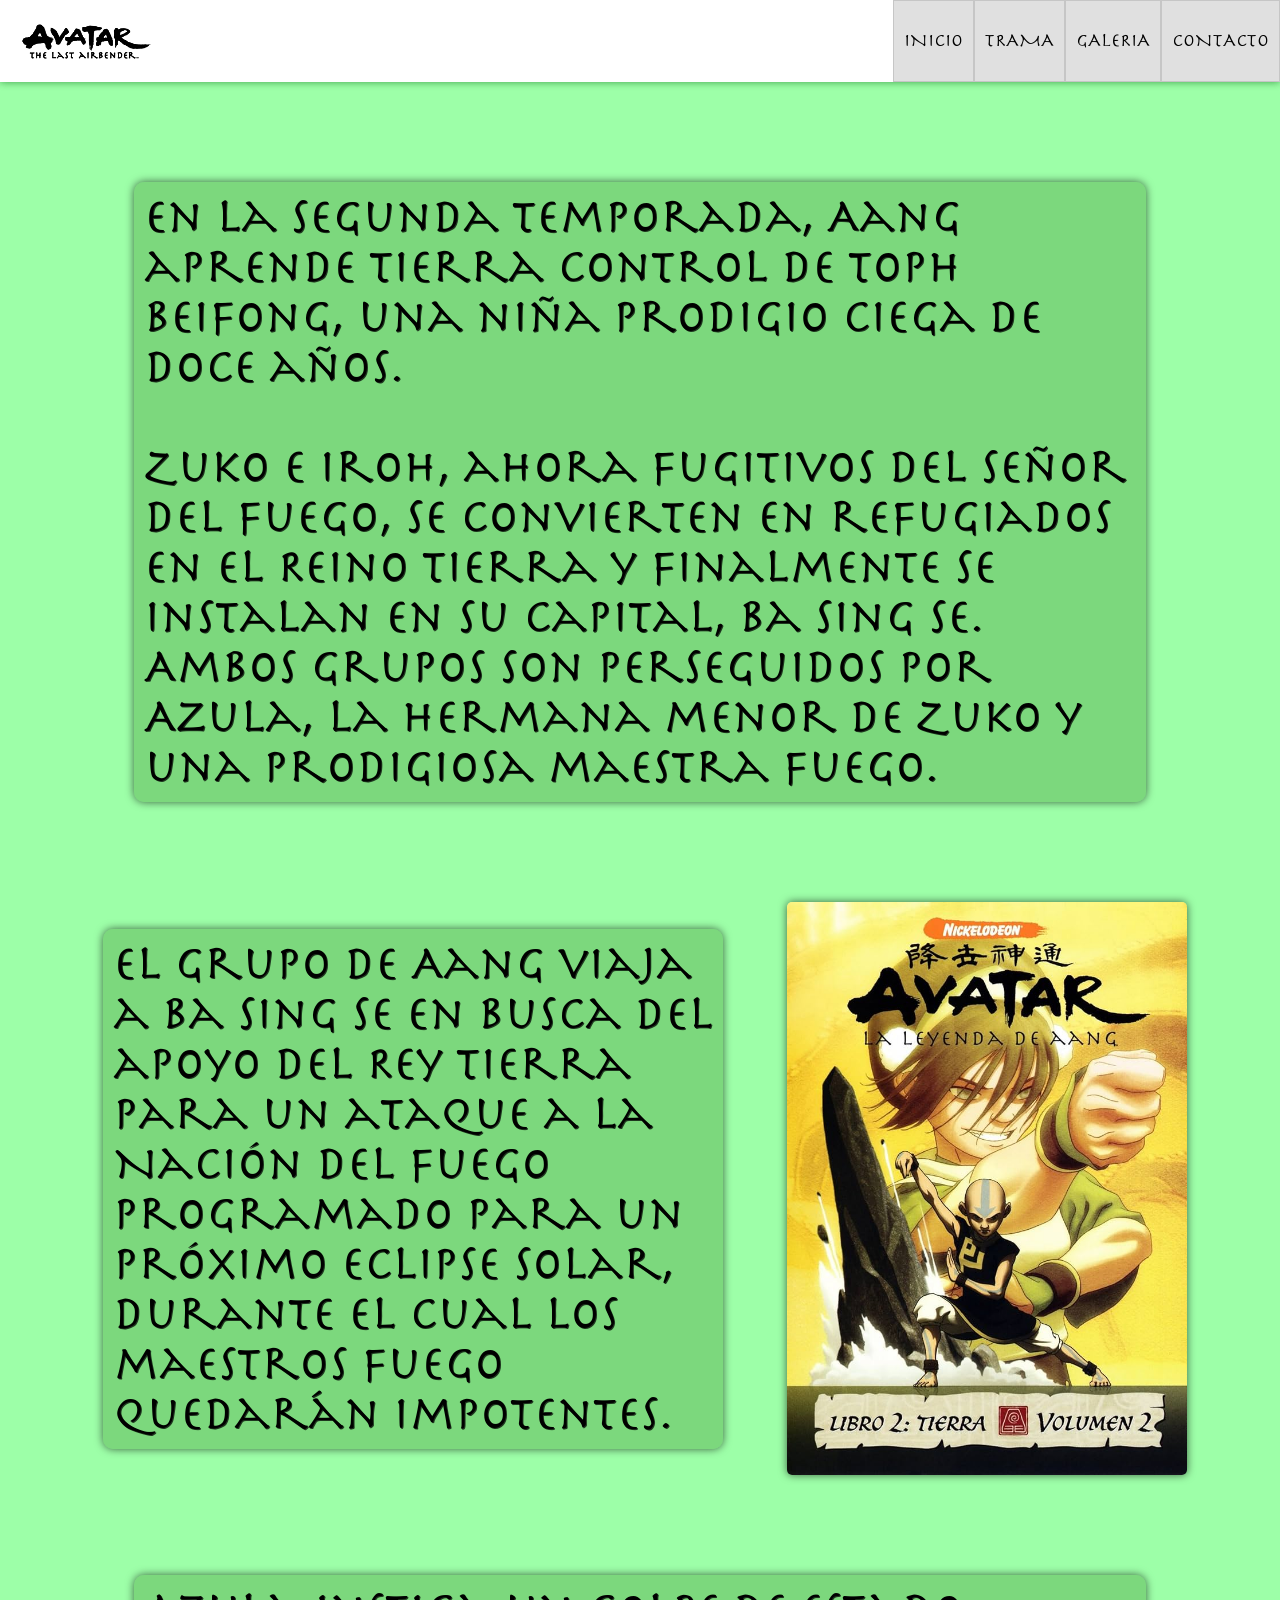
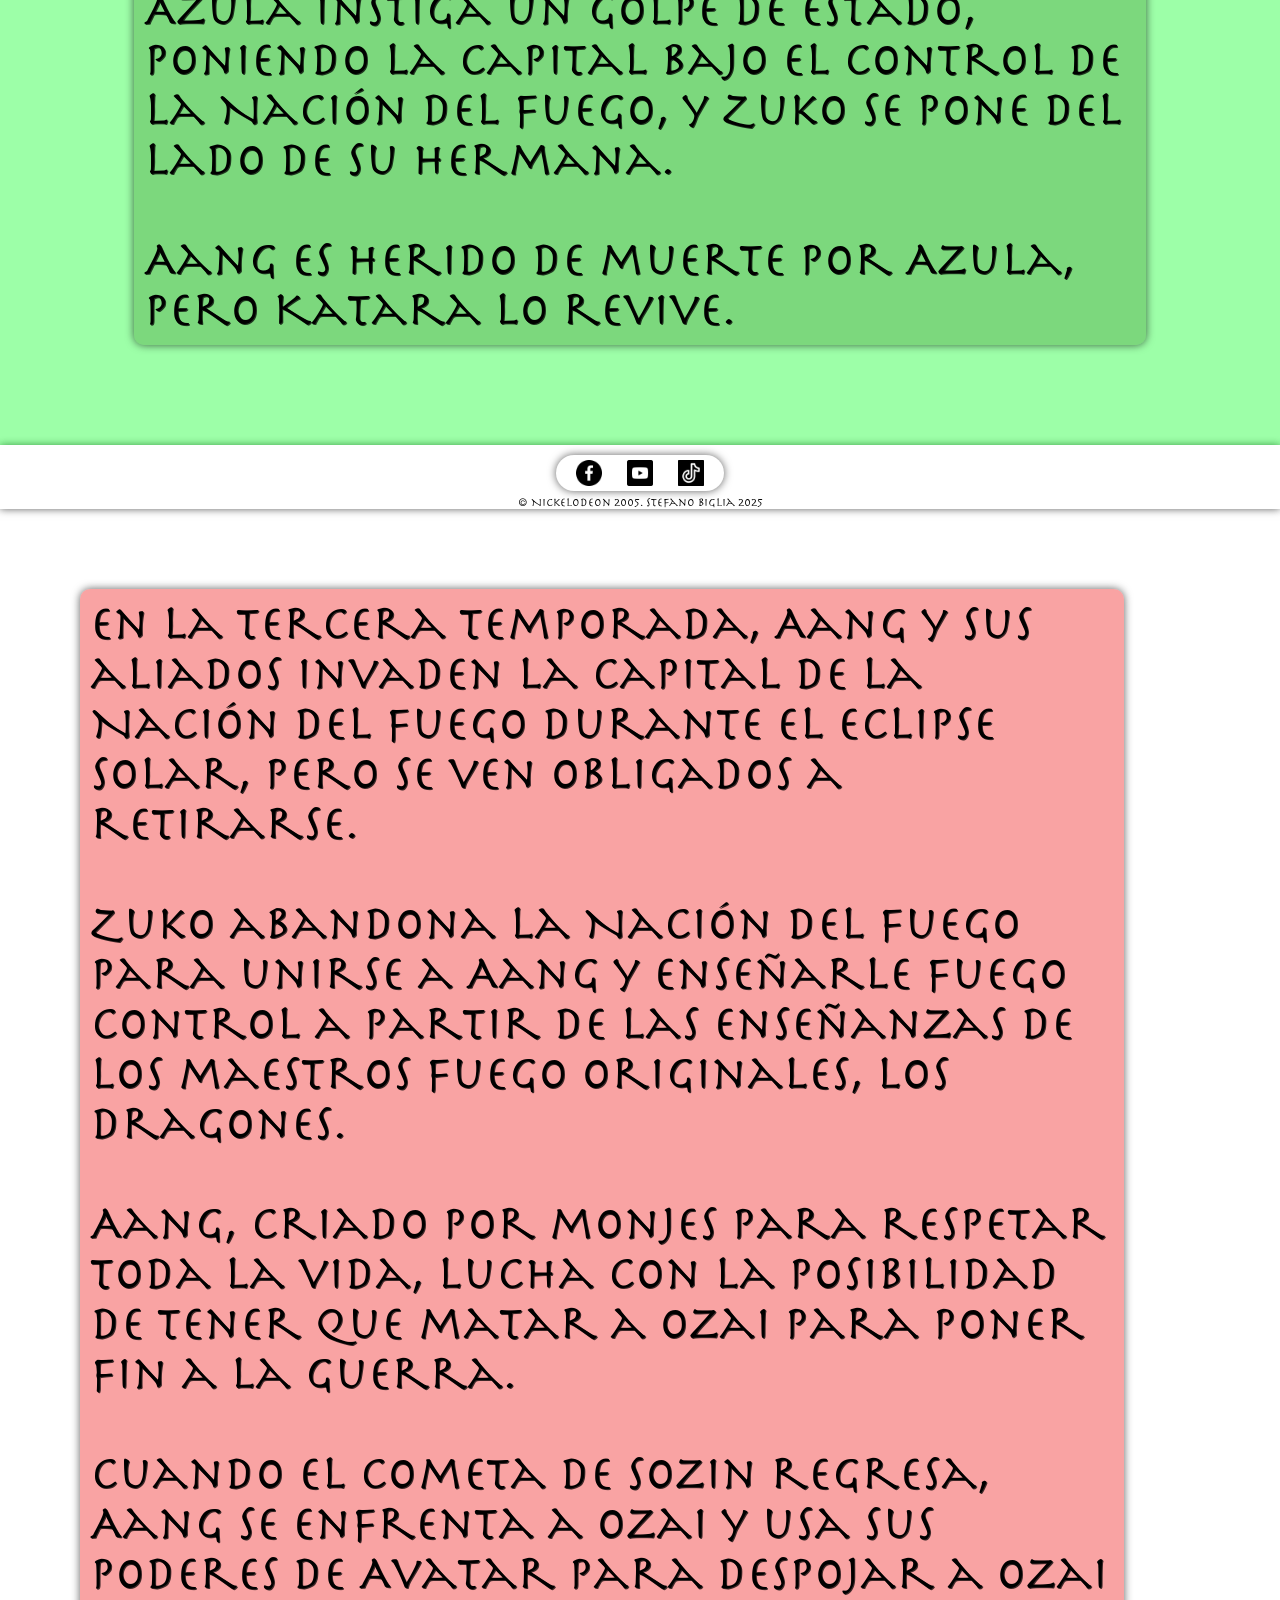
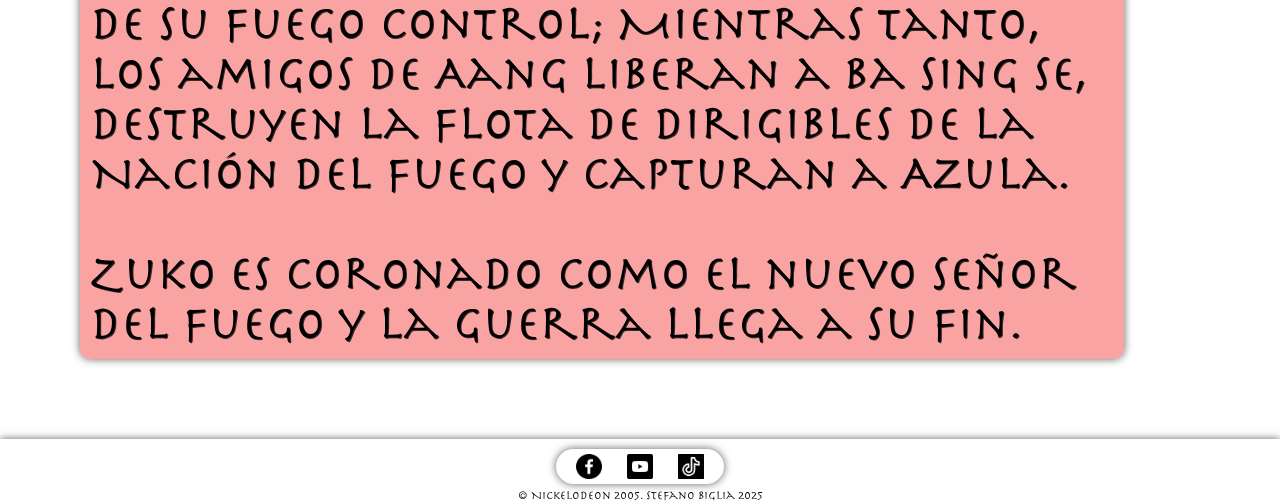
==== temporada_2.html @ 6276c15e "Commit final." ====
<!DOCTYPE html>
<html lang="en">
<head>
    <meta charset="UTF-8">
    <meta name="viewport" content="width=device-width, initial-scale=1.0">
    <title>Avatar: The Last Airbender. Sitio Web No Oficial (Temporada 2)</title>
    <link rel="stylesheet" type="text/css" href="./css/style.css"/>
    <link rel="preconnect" href="https://fonts.googleapis.com">
    <link rel="preconnect" href="https://fonts.gstatic.com" crossorigin>
    <link href="https://fonts.googleapis.com/css2?family=DM+Serif+Text:ital@0;1&display=swap" rel="stylesheet">
    <link rel="preconnect" href="https://fonts.googleapis.com">
    <link rel="preconnect" href="https://fonts.gstatic.com" crossorigin>
    <link href="https://fonts.googleapis.com/css2?family=DM+Serif+Text:ital@0;1&family=Merriweather:ital,opsz,wght@0,18..144,300..900;1,18..144,300..900&family=Tektur:wght@400..900&display=swap" rel="stylesheet">
</head>
</head>
<body>
    <header>
        <a href="index.html"><img id="imagen_logo" src="./imagenes/logo_atla.png" alt="Logo de Avatar: The Last Airbender"> </a>
        <div id="boton_hamburguesa" class="shadow_bg"><img src="./imagenes/menu_hamburguesa.png" style="height: 100%;"></div>
        <nav id="navegador_header">
            <a href="index.html"><p>INICIO</p></a>
            <a href="trama.html"><p>TRAMA</p></a>
            <a href="galeria.html"><p>GALERIA</p></a>
            <a href="contacto.html"><p>CONTACTO</p></a>
        </nav>
    </header>
    <section class="container_principal_temporada container_styles shadow bg">
        <div class="sinapsis_temporada" style="background-color: rgba(0, 255, 30, 0.386);">
            <p class="texto_sinapsis shadow_bg" style="background-color: #4397345f;">
                En la segunda temporada, Aang aprende Tierra Control de Toph Beifong, una niña prodigio ciega de doce años.<br><br>
                Zuko e Iroh, ahora fugitivos del Señor del Fuego, se convierten en refugiados en el Reino Tierra y finalmente se instalan en su capital, Ba Sing Se. Ambos grupos son perseguidos por Azula, la hermana menor de Zuko y una prodigiosa maestra Fuego.
            </p>
            <div class="container_sinapsis_imagen">
                <p class="texto_sinapsis texto_imagen shadow_bg" style="background-color: #4397345f;">
                    El grupo de Aang viaja a Ba Sing Se en busca del apoyo del Rey Tierra para un ataque a la Nación del Fuego programado para un próximo eclipse solar, durante el cual los maestros fuego quedarán impotentes.
                </p>
                <img src="./imagenes/season2 banner.jpg" class="imagen_sinapsis shadow_bg" alt="Banner de Avatar: The Last Airbender (Temporada 2)">
            </div>
            <p class="texto_sinapsis shadow_bg" style="background-color: #4397345f;">
                Azula instiga un golpe de Estado, poniendo la capital bajo el control de la Nación del Fuego, y Zuko se pone del lado de su hermana.<br><br>
                Aang es herido de muerte por Azula, pero Katara lo revive.
            </p>     
        </div>
    </section>
        <footer class="shadow_bg">
        <div id="redes_sociales_footer">
            <a href="https://www.facebook.com/avatarthelastairbenderla/?brand_redir=104956949616#" target="_blank" rel="noopener noreferrer"><img src="./imagenes/facebook.png" alt="Icono de Facebook."></a>
            <a href="https://www.youtube.com/@avatarthelastairbender" target="_blank" rel="noopener noreferrer"><img src="./imagenes/youtube.png" alt="Icono de Youtube."></a>
            <a href="https://www.tiktok.com/@AvatarLegends" target="_blank" rel="noopener noreferrer"><img src="./imagenes/tiktok.png" alt="Icono de Tiktok."></a>
        </div>
        <p id="texto_footer">© Nickelodeon 2005. Stefano Biglia 2025</p>
    </footer>
    <p class="sinapsis_temporada texto_sinapsis" style="background-color: rgba(241, 56, 56, 0.459);">
        En la tercera temporada, Aang y sus aliados invaden la capital de la Nación del Fuego durante el eclipse solar, pero se ven obligados a retirarse.<br><br>
        Zuko abandona la Nación del Fuego para unirse a Aang y enseñarle Fuego Control a partir de las enseñanzas de los maestros Fuego originales, los dragones.<br><br>
        Aang, criado por monjes para respetar toda la vida, lucha con la posibilidad de tener que matar a Ozai para poner fin a la guerra.<br><br>
        Cuando el cometa de Sozin regresa, Aang se enfrenta a Ozai y usa sus poderes de Avatar para despojar a Ozai de su Fuego Control; Mientras tanto, los amigos de Aang liberan a Ba Sing Se, destruyen la flota de dirigibles de la Nación del Fuego y capturan a Azula.<br><br>
        Zuko es coronado como el nuevo Señor del Fuego y la guerra llega a su fin.
    </p>

    
    <footer class="footer_shadow">
            <div id="redes_sociales_footer">
                <a href="https://www.facebook.com/avatarthelastairbenderla/?brand_redir=104956949616#" target="_blank" rel="noopener noreferrer"><img src="./imagenes/facebook.png" alt="Icono de Facebook."></a>
                <a href="https://www.youtube.com/@avatarthelastairbender" target="_blank" rel="noopener noreferrer"><img src="./imagenes/youtube.png" alt="Icono de Youtube."></a>
                <a href="https://www.tiktok.com/@AvatarLegends" target="_blank" rel="noopener noreferrer"><img src="./imagenes/tiktok.png" alt="Icono de Tiktok."></a>
            </div>
            <p id="texto_footer">© Nickelodeon 2005. Stefano Biglia 2025</p>
    </footer>
    <script>
        const botonHamburguesa = document.getElementById('boton_hamburguesa');
        const navHeader = document.getElementById('navegador_header');

        botonHamburguesa.addEventListener('click', () => {
            navHeader.classList.toggle('active');
            botonHamburguesa.classList.toggle('click');
        });
    </script> 
</body>
</html>
---- css/style.css ----
@font-face {
    font-family: 'Herculanum';
    src: url('Herculanum.eot');
    src: url('Herculanum.eot?#iefix') format('embedded-opentype'),
        url('Herculanum.woff2') format('woff2'),
        url('Herculanum.woff') format('woff'),
        url('Herculanum.ttf') format('truetype'),
        url('Herculanum.svg#Herculanum') format('svg');
    font-weight: normal;
    font-style: normal;
    font-display: swap;
}

* {
    margin: 0px;
    padding: 0px;
    overflow-x: hidden;
}

p{
    font-family: Herculanum;
}

header{
    display: flex;
    align-items: center;
    justify-content: space-between;
    flex-wrap: wrap;
    gap: 10px;
    background-color: white;
    -webkit-box-shadow: 0px 0px 8px 0px #0000008f;
    -moz-box-shadow: 0px 0px 8px 0px #000000;
    box-shadow: 0px 0px 8px 0px #0000009f;
    row-gap: 0px;
    height: fit-content;
}

#imagen_logo{
    height: 75px;
    background-image: url("/imagenes/logo_atla.png");
    background-size:cover;
    background-repeat: no-repeat;
    background-position: center;
    transition: filter 0.2s ease-in-out;
}

#imagen_logo:hover{
    filter: drop-shadow(2px 2px rgba(73, 146, 255, 0.473));
}

@media (max-width: 400px){
    #navegador_header > a{
        font-size: 4vw !important;
        height: 35px !important;
    }

    #navegador_header{
        height: 35px !important;
    }
}

@media (max-width: 850px)
{
    #reviews_wrapper{
        display: flex !important;
        align-items: center;
        justify-content: space-around;
        flex-direction: column;
        gap: 150px;
    }

    #navegador_header{
        align-items: end !important;
        top: 60px;
        right: 2%;
        flex-direction: column;
        display: none !important;
        z-index: 1;
        -webkit-box-shadow: 0px 0px 8px 0px #00000018;
        -moz-box-shadow: 0px 0px 8px 0px #000000;
        box-shadow: 0px 0px 8px 0px #0000009f;
        transition: all 0.2s ease-in-out;
    }

    #navegador_header > a{
        background-color: rgba(128, 128, 128, 0.899) !important;
        width: 100px;
    }

    #navegador_header > a:hover{
        background-color: rgba(94, 94, 94, 0.916) !important;
    }

    #boton_hamburguesa{
        display: flex !important;
    }

    #navegador_header.active{
        position: absolute;
        display: flex !important;
        opacity: 1;
    }

    #navegador_header:hover{
        -webkit-box-shadow: 0px 0px 15px 0px #0000008f;
        -moz-box-shadow: 0px 0px 15px 0px #000000;
        box-shadow: 0px 0px 15px 0px #0000009f;
    }

    #boton_hamburguesa.click{
        background-color: rgba(128, 128, 128, 0.899) !important;
        width: 103px;
    }

    .texto_sinapsis{
        font-size: 3vw !important;
        margin: 50px !important;
    }

    .texto_remarcado{
        font-size: 4vw !important;
    }


    #tomatometer_reviews > img{
        height: 30px !important;
    }

    .container_review > a > img{
        width:  220px !important; 
    }

    .tomatometer_main_text{
        font-size: 20px !important; 
    }

    .tomatometer_secondary_text{
        font-size: 15px !important;
    }

    .review_secondary_text{
        font-size: 13px !important;
    }

    .review_main_text{
        font-size: 10px !important; 
    }
}

@media (max-width: 450px) {

    #container_principal{
        gap: 30px !important;
    }

    #tomatometer_reviews > img{
        height: 20px !important;
    }

    .container_review > a > img{
        width:  150px !important; 
    }

    .tomatometer_main_text{
        font-size: 15px !important; 
    }

    .tomatometer_secondary_text{
        font-size: 10px !important;
    }

    .review_secondary_text{
        font-size: 10px !important;
    }

    .review_main_text{
        font-size: 10px !important; 
    }

}

.tomatometer_secondary_text{
    font-size: 1.2vw;
}

.review_secondary_text{
    font-family: "DM Serif Text", serif;
    font-weight: 400;
    font-style: normal;
    font-size: 1.2vw;
}

#navegador_header{
    display: flex;
    align-items: center;
    justify-content: center;
    height: fit-content;
    font-size: 120%;
    overflow-y: hidden;
}

#boton_hamburguesa{
    margin-right: 2%;
    position: relative;
    padding: 10px;
    border-radius: 5px;
    background-color: rgba(128, 128, 128, 0.417);
    height: 30px;
    overflow-y: hidden;
    display: none;
    cursor: pointer;
    justify-content: center;
}

.review_main_text{
    font-size: 1.5vw;
    font-family: "DM Serif Text", serif;
    font-weight: 400;
    font-style: italic;
}

header > a{
    width: fit-content;
    height: 75px;
    overflow-y: hidden;
    margin-left: 20px;
}

a{
    text-decoration: none;
}

#navegador_header > a{
    color: black;
    background-color: rgba(128, 128, 128, 0.247);
    padding-left: 10px;
    padding-right: 10px;
    display: flex;
    justify-content: center;
    height: 80px;
    align-items: center;
    transition: background-color 0.4s ease-in-out;
    overflow-x: visible;
    border: 1px solid rgba(0, 0, 0, 0.116);
}

#navegador_header > a:hover{
    background-color: rgba(128, 128, 128, 0.5);
}

.video_background{
    opacity: 60%;
    width: 100%;
    height: 100%;
    object-fit: cover;
    position: absolute;  
    overflow: hidden;
    z-index: -1;
    top: 0;
}

.container_styles{
    position: relative;
    width: 100vw;
    height: fit-content;
    overflow: hidden;
}

#video_sinapsis{
    opacity: 40%;
    transition: opacity 1s ease-in-out;
}

footer{
    display: flex;
    justify-content: center;
    flex-direction: column;
    height: fit-content;
    gap: 5px;
}

.footer_shadow{
    -webkit-box-shadow: 0px 0px 8px 0px #0000008f;
    -moz-box-shadow: 0px 0px 8px 0px #000000;
    box-shadow: 0px 0px 8px 0px #0000009f;
}

#texto_footer{
    text-align: center;
    font-size: 12px;
}

#container_temporadas{
    display: flex;
    flex-direction: column;
    -webkit-box-shadow: 0px 0px 8px 0px #0000008f;
    -moz-box-shadow: 0px 0px 8px 0px #000000;
    box-shadow: 0px 0px 8px 0px #0000009f;
}

.imagen_sinapsis{
    height: 100%; 
    width: 400px;
    border-radius: 5px;
}

@media (max-width: 1210px){
    .texto_sinapsis{
        font-size: 2.2rem !important;
    }
    .imagen_sinapsis{
        width: 300px;
    }
}

@media (max-width: 770px){
    .texto_sinapsis{
        font-size: 1.7rem !important;
    }
    .texto_imagen{
        width: 40vw !important;
    }
    .imagen_sinapsis{
        width: 200px;
    }
}

@media (max-width: 500px){
    .texto_sinapsis{
        font-size: 1.3rem !important;
    }
    .imagen_sinapsis{
        margin-right: 40px;
    }
}

@media (max-width: 460px){
    .texto_sinapsis{
        font-size: 1rem !important;
    }
    .texto_imagen{
        width: 35vw !important;
    }

    .imagen_sinapsis{
        width: 140px;
    }
}

@media (max-width: 750px){
    .numero_temporada{
        font-size: 14vw !important;
    }
    .nombre_personaje{
        font-size: 7vw !important;
    }
    #personajes_main_container{
        padding-top: 100px !important;
    }
    .descripcion_personaje{
        font-size: 5vw !important;
        width: 70vw !important;
    }
    .foto_personaje{
        height: 30vw !important;
    }
}

@media (max-width: 1205px){
    #wrapper_temporada_1{
        background-position: center 0px !important;
    }
    #wrapper_temporada_3{
        background-position: center 0px !important;
    }
}

.container_sinapsis_imagen{
    display: flex;
    padding: 20px;
    align-items: center;
    justify-content: space-evenly;
}

.sinapsis_temporada{
    display: flex;
    padding: 20px;
    flex-direction: column;
    justify-content: space-evenly;
    -webkit-box-shadow: 0px 0px 8px 0px #0000008f;
    -moz-box-shadow: 0px 0px 8px 0px #000000;
    box-shadow: 0px 0px 8px 0px #0000009f;
    transition: opacity 0.5s ease-in-out;
    align-items: center;
}

.numero_temporada{
    font-size: 12vw;
    transition: opacity 0.5s ease-in-out;
    color: black;
    text-shadow: 5px 5px #424242;
}

.wrapper_temporada{
    height: 500px;
    background-size: cover;
    background-position: center;
    text-align: left;
    justify-content: center;
    align-items: center;
    display: flex;
    -webkit-box-shadow: 0px 0px 8px 0px #0000008f;
    -moz-box-shadow: 0px 0px 8px 0px #000000;
    box-shadow: 0px 0px 8px 0px #0000009f;
    background-color: rgba(255, 255, 255, 0.171);
    background-blend-mode: lighten;
    transition: background-size 0.5s ease-in-out, background-color 0.5s ease-in-out;
}

#wrapper_temporada_1{
    background-image: url(../imagenes/temporada\ 1.jpg);
    background-position: center -120px;
}

#personajes_main_container{
    display: flex;
    flex-wrap: wrap;
    justify-content: center;
    align-items: flex-start;
    padding-top: 200px;
    padding-bottom: 50px;
    gap: 50px;
    background-color: rgba(168, 222, 231, 0.705);
    -webkit-box-shadow: 0px 0px 8px 0px #0000008f;
    -moz-box-shadow: 0px 0px 8px 0px #000000;
    box-shadow: 0px 0px 8px 0px #0000009f;
}

.personaje_wrapper{
    display: flex;
    flex-direction: column;
    width: fit-content;
    padding: 5px;
    -webkit-box-shadow: 0px 0px 8px 0px #0000008f;
    -moz-box-shadow: 0px 0px 8px 0px #000000;
    box-shadow: 0px 0px 8px 0px #0000009f;
    border-radius: 5px;
}

.personaje_container{
    display: flex;
    flex-direction: column;
    align-items: center;
    justify-content: center;
}

.nombre_personaje{
    text-align: center;
    font-size: 40px;
    text-shadow: 3px 3px rgba(255, 255, 255, 0.233);
}

.descripcion_personaje{
    width: 700px;
    gap: 20px;
    padding: 10px;
    opacity: 0;
    transition: opacity 0.5s ease-in-out;
    font-size: 30px;
    text-shadow: 2px 2px rgba(255, 255, 255, 0.315);
    margin: 0px 10px 10px 10px;
    -webkit-box-shadow: 0px 0px 8px 0px #0000008f;
    -moz-box-shadow: 0px 0px 8px 0px #000000;
    box-shadow: 0px 0px 8px 0px #0000009f;
    border-radius: 10px;
}

.personaje_wrapper:hover + .descripcion_personaje{
    opacity: 1;
}

.foto_personaje{
    height: 350px;
    border-radius: 5px;
    margin: 6px;
    -webkit-box-shadow: 0px 0px 8px 0px #0000008f;
    -moz-box-shadow: 0px 0px 8px 0px #000000;
    box-shadow: 0px 0px 8px 0px #0000009f;
}

#wrapper_temporada_3{
    background-image: url(../imagenes/temporada\ 3.jpg);
    background-position: center -120px;
}

.wrapper_temporada:hover{
    background-color: rgba(255, 255, 255, 0.336);
}


#redes_sociales_footer{
    display: flex;
    justify-content: center;
    height: fit-content;
    padding: 5px 20px 5px 20px;
    margin-top: 10px;
    gap: 2vw;
    align-items: center;
    align-self: center;
    width: fit-content;
    background-color: rgb(255, 255, 255);
    border-radius: 20px;
    -webkit-box-shadow: 0px 0px 8px 0px #0000008f;
    -moz-box-shadow: 0px 0px 8px 0px #000000;
    box-shadow: 0px 0px 8px 0px #0000009f;
    transition: transform 0.25s ease-in-out;
}

#redes_sociales_footer:hover{
    transform: scale(1.1);
}

#redes_sociales_footer > a{
    overflow: hidden;
    height: 2.0vw;
    min-height: 25px;
}

#redes_sociales_footer * img{
    height: 100%;
}

#reviews_wrapper{
    height: 100%;
    width: 100%;
    display: grid;
    grid-template-columns: repeat(2, 1fr);
    row-gap: 150px;
    padding-top: 90px;
    padding-bottom: 90px;
}

#container_sinapsis{
    -webkit-box-shadow: 0px 0px 8px 0px #0000008f;
    -moz-box-shadow: 0px 0px 8px 0px #000000;
    box-shadow: 0px 0px 8px 0px #0000009f;
}

#container_sinapsis:hover #video_sinapsis{
    opacity: 70%;
}

.texto_sinapsis{
    font-size: 3rem;
    margin: 80px;
    width: 80%;
    text-shadow: 1px 1px rgba(0, 0, 0, 0.753);
    height: fit-content;
    padding: 10px;
    border-radius: 10px;
}

.texto_imagen{
    width: 50%;
    margin: 10px;
}

.container_review{
    display: flex;
    flex-direction: column;
    justify-content: space-between;
    gap: 20px;
    align-items: center;
    height: fit-content;
    transition: transform 0.15s ease-in-out;
}

.texto_remarcado{
    font-size: 2.7rem;
    text-shadow: 3px 3px rgba(0, 0, 0, 0.212);
}

.container_review:hover{
    transform: scale(1.1);
}

.container_review > a > img{
    width: 22vw;
    filter: drop-shadow(5px 5px rgba(0, 0, 0, 0.493));
    padding-right: 5px;
    transition: filter 0.15s ease-in-out, padding 0.15s ease-in-out;
}

.container_review > a > img:hover{
    filter: drop-shadow(10px 10px rgba(0, 0, 0, 0.493));
    padding: 0px 15px 15px 0px;
}


.tomatometer_main_text{
    text-shadow: rgba(97, 96, 96, 0.24) 3px 3px;
    font-size: 2vw;
}

#tomatometer_reviews{
    display: flex;
    justify-content: center;
    align-items: center;
    font-family: "DM Serif Text", serif;
    font-weight: 400;
    font-style: italic;
}

.container_review > div{
    background-color: rgba(255, 255, 255, 0.808);
    border-radius: 20px;
    padding: 10px;
    margin-bottom: 20px;
    box-shadow: rgba(0, 0, 0, 0.281) 0px 2px 0px 0px;
}

#tomatometer_reviews > img{
    height: 3vw;
}

#container_contacto{
    display: flex;
    flex-direction: column;
    align-items: center;
    justify-content: center;
    padding: 50px 0px 50px 0px;
    gap: 50px;
}

#form_wrapper{
    display: flex;
    flex-direction: column;
    gap: 15px;
    justify-content: flex-start;
    background-color: rgba(224, 224, 224, 0.712);
    padding: 20px;
    border-radius: 10px;
    font-family: "DM Serif Text", serif;
    font-weight: 400;
    font-style: italic;
}

form{
    display: flex;
    flex-direction: column;
    gap: 10px;
}

#nombre, #apellido{
    width: 500px;
}

#nombre, #apellido, #email{
    height: 50px;
    padding-left: 10px;
}

#nombre, #apellido, #email, #mensaje{
    padding-left: 10px;
}

#mensaje{
    padding-top: 10px;
}

#h1_contacto{
    font-size: 45px;
    text-shadow: 2px 2px white;
    background-color: rgba(224, 224, 224, 0.712);
    padding: 15px 30px 15px 30px;
    border-radius: 10px;
}

#h1_contacto > p{
    font-family: "DM Serif Text", serif;
    font-style: normal; 
}

#email, #mensaje, #boton_enviar{
    width: 550px; 
}

#mensaje{
    max-width: 550px;
    min-width: 550px;
    height: 300px;
    max-height: 300px;
    min-height: 300px;
}

#boton_enviar{
    height: 70px;
    font-size: 25px;    
}

#boton_enviar > p{
    font-family: "DM Serif Text", serif;
    font-weight: 400;
    font-style: italic;
}

@media (max-width: 650px){
    #h1_contacto{
        font-size: 25px;
    }

    #mensaje{
        max-width: 250px;
        min-width: 250px;
        height: 200px;
        max-height: 200px;
        min-height: 200px;
    }

    #email, #mensaje, #boton_enviar{
        width: 250px;
    }

    #nombre, #apellido{
        width: 200px;
    }


}

.shadow_bg{
    -webkit-box-shadow: 0px 0px 8px 0px #0000008f;
    -moz-box-shadow: 0px 0px 8px 0px #000000;
    box-shadow: 0px 0px 8px 0px #0000009f;
    transition: all 0.2s ease-in-out;
}

.shadow_bg:hover{
    -webkit-box-shadow: 0px 0px 15px 0px #0000008f;
    -moz-box-shadow: 0px 0px 15px 0px #000000;
    box-shadow: 0px 0px 15px 0px #0000009f;
}

#button_wrapper{
    display: flex;
    width: 100%;
    justify-content: center;
}

    .gallery {
      display: grid;
      margin: 50px;
      grid-template-columns: repeat(auto-fit, minmax(500px, 1fr));
      gap: 50px;
      padding: 10px;
      
    }

    #container_galeria{
        background-color: rgba(224, 224, 224, 0.678);
    }

    .gallery img {
      width: 100%;
      border-radius: 10px;      
      cursor: pointer;
      height: 100%;
    }

    .gallery > a{
        border-radius: 10px;
        overflow-y: hidden;
    }

    @media (max-width: 600px)
    {
        .gallery{
            grid-template-columns: repeat(auto-fit, minmax(300px, 1fr));            
        }
    }

    @media (max-width: 400px)
    {
        .gallery{
            grid-template-columns: repeat(auto-fit, minmax(150px, 1fr));            
        }
        .btn {
            transform: scale(0.5);
        }
    }

    @media (max-width: 250px)
    {
        .gallery{
            grid-template-columns: repeat(auto-fit, minmax(70px, 1fr));            
        }
    }

    /* Lightbox */
    .lightbox {
      display: none;
      position: fixed;
      z-index: 999;
      top: 0; left: 0;
      width: 100%; height: 100%;
      background: rgba(0,0,0,0.9);
      justify-content: space-around;
      gap: 2vw;
      align-items: center;
    }

    .lightbox.active {
      display: flex;
    }

    .lightbox img {
      max-width: 90%;
      max-height: 80%;
      border-radius: 10px;
    }

    .btn {
      color: white;
      font-size: 2rem;
      cursor: pointer;
      user-select: none;
      padding: 10px 20px;
      background: rgba(247, 247, 247, 0.384);
      border-radius: 8px;
      transition: background 0.3s;
      margin: 0px 10px 0px 10px;
    }

    .btn:hover {
      background: rgba(255, 255, 255, 0.596);
    }

    .close {
      position: absolute;
      top: 20px;
      right: 30px;
      font-size: 2rem;
      color: white;
      cursor: pointer;
    }
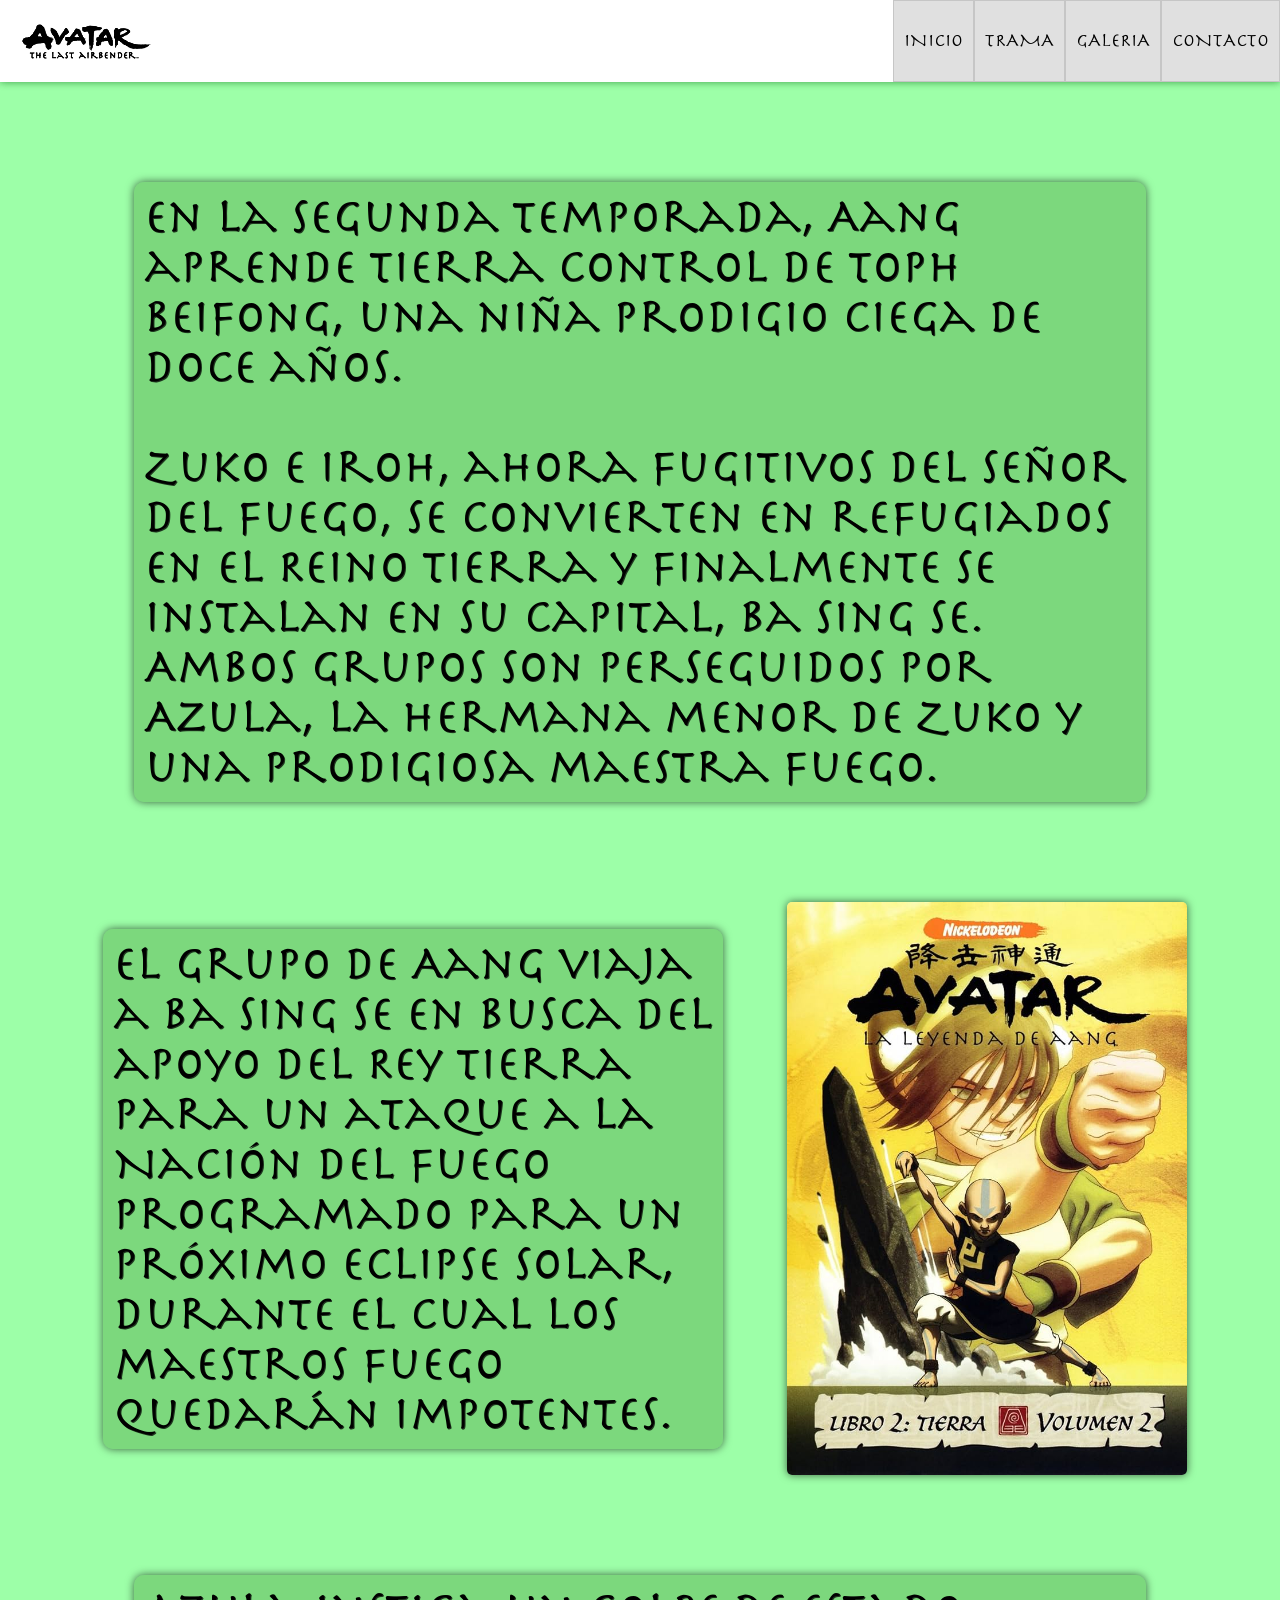
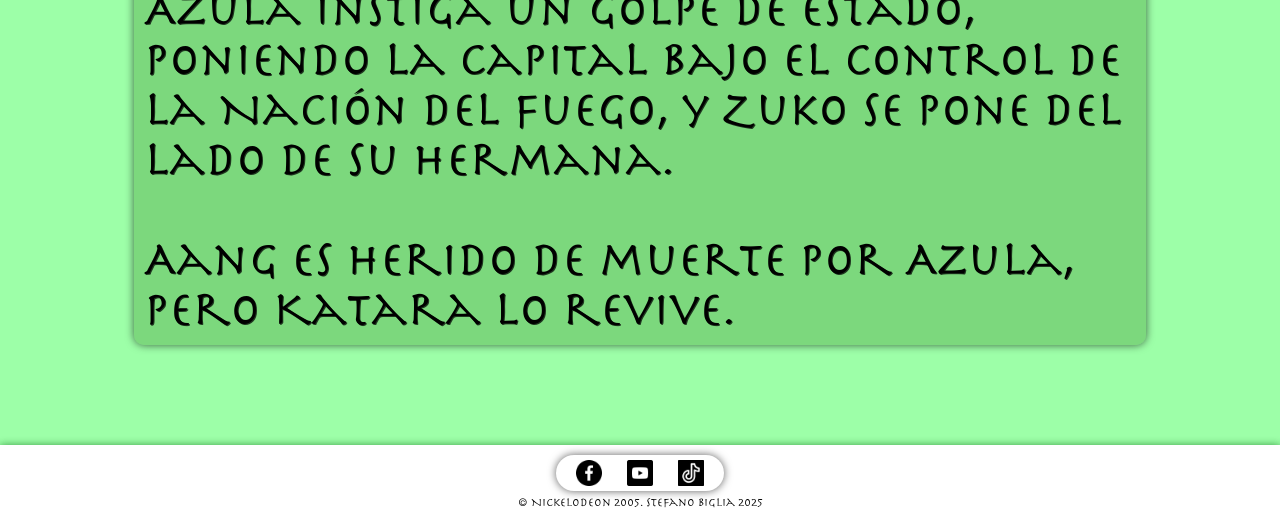
==== commit ff5819c6: "Commit Final. Pagina terminada Corrección de un pequeño error en el archivo temporada_2.html" ====
--- a/temporada_2.html
+++ b/temporada_2.html
@@ -50,23 +50,6 @@
         </div>
         <p id="texto_footer">© Nickelodeon 2005. Stefano Biglia 2025</p>
     </footer>
-    <p class="sinapsis_temporada texto_sinapsis" style="background-color: rgba(241, 56, 56, 0.459);">
-        En la tercera temporada, Aang y sus aliados invaden la capital de la Nación del Fuego durante el eclipse solar, pero se ven obligados a retirarse.<br><br>
-        Zuko abandona la Nación del Fuego para unirse a Aang y enseñarle Fuego Control a partir de las enseñanzas de los maestros Fuego originales, los dragones.<br><br>
-        Aang, criado por monjes para respetar toda la vida, lucha con la posibilidad de tener que matar a Ozai para poner fin a la guerra.<br><br>
-        Cuando el cometa de Sozin regresa, Aang se enfrenta a Ozai y usa sus poderes de Avatar para despojar a Ozai de su Fuego Control; Mientras tanto, los amigos de Aang liberan a Ba Sing Se, destruyen la flota de dirigibles de la Nación del Fuego y capturan a Azula.<br><br>
-        Zuko es coronado como el nuevo Señor del Fuego y la guerra llega a su fin.
-    </p>
-
-    
-    <footer class="footer_shadow">
-            <div id="redes_sociales_footer">
-                <a href="https://www.facebook.com/avatarthelastairbenderla/?brand_redir=104956949616#" target="_blank" rel="noopener noreferrer"><img src="./imagenes/facebook.png" alt="Icono de Facebook."></a>
-                <a href="https://www.youtube.com/@avatarthelastairbender" target="_blank" rel="noopener noreferrer"><img src="./imagenes/youtube.png" alt="Icono de Youtube."></a>
-                <a href="https://www.tiktok.com/@AvatarLegends" target="_blank" rel="noopener noreferrer"><img src="./imagenes/tiktok.png" alt="Icono de Tiktok."></a>
-            </div>
-            <p id="texto_footer">© Nickelodeon 2005. Stefano Biglia 2025</p>
-    </footer>
     <script>
         const botonHamburguesa = document.getElementById('boton_hamburguesa');
         const navHeader = document.getElementById('navegador_header');
--- a/css/style.css
+++ b/css/style.css
@@ -623,13 +623,28 @@
     height: 3vw;
 }
 
+#main_container_contacto{
+    display: flex;
+    align-items: center;
+    justify-content: space-evenly;
+    flex-wrap: wrap;
+    padding: 50px 0px 50px 0px;
+}
+
 #container_contacto{
     display: flex;
     flex-direction: column;
     align-items: center;
     justify-content: center;
-    padding: 50px 0px 50px 0px;
+    padding: 50px 50px 50px 50px;
     gap: 50px;
+}
+
+@media (max-width:950px) {
+    #mapa_google{
+        width: 600px;
+        height: 450px;
+    }
 }
 
 #form_wrapper{
@@ -707,6 +722,11 @@
 @media (max-width: 650px){
     #h1_contacto{
         font-size: 25px;
+    }
+
+    #mapa_google{
+        width: 300px;
+        height: 400px;
     }
 
     #mensaje{
